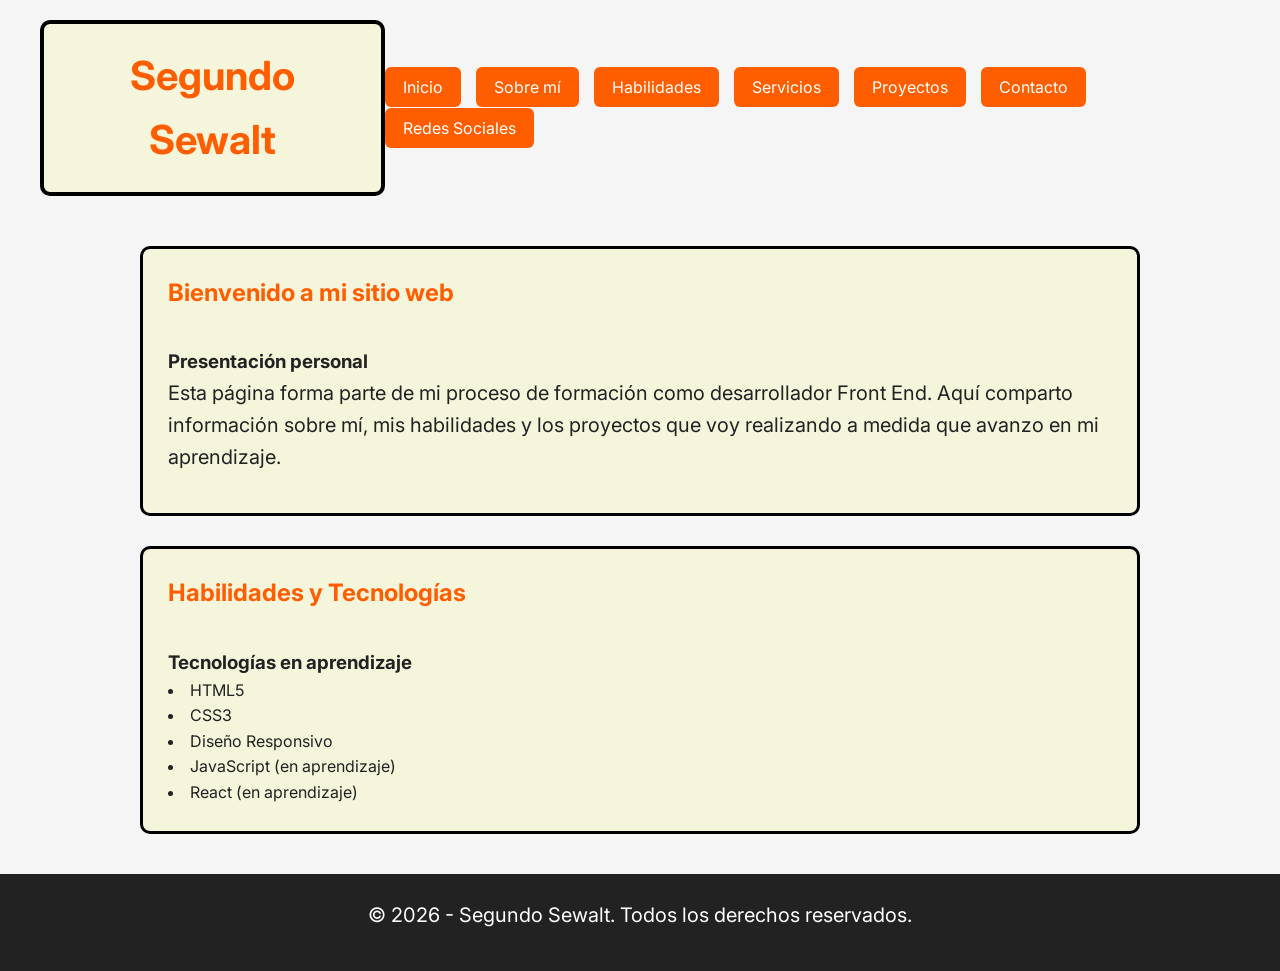
==== index.html @ 7ddd89af "Diseño mejorado con Flexbox" ====
﻿<!DOCTYPE html>
<html lang="es">

<head>
    <meta charset="UTF-8">
    <meta name="viewport" content="width=device-width, initial-scale=1.0">
    <title>Portafolio Personal - Segundo Sewalt</title>
    <link rel="stylesheet" href="./styles/styles.css">
</head>

<body>

    <header>
        <h1 class="titulo">Segundo Sewalt</h1>

        <nav>
            <ul>
                <li><a href="#inicio">Inicio</a></li>
                <li><a href="./pages/sobre-mi.html">Sobre mí</a></li>
                <li><a href="#habilidades">Habilidades</a></li>
                <li><a href="./pages/servicios.html">Servicios</a></li>
                <li><a href="./pages/proyectos.html">Proyectos</a></li>
                <li><a href="./pages/contacto.html">Contacto</a></li>
                <li><a href="./pages/redes.html">Redes Sociales</a></li>
            </ul>
        </nav>
    </header>

    <main>

        <section id="inicio" class="seccion">
            <h2>Bienvenido a mi sitio web</h2>

            <article>
                <h3>Presentación personal</h3>
                <p>
                Esta página forma parte de mi proceso de formación como desarrollador Front End.
                Aquí comparto información sobre mí, mis habilidades y los proyectos que voy realizando a medida que avanzo en mi aprendizaje.
               </p>
            </article>
        </section>

        <section id="habilidades" class="seccion">
            <h2>Habilidades y Tecnologías</h2>

            <article>
              <h3>Tecnologías en aprendizaje</h3>
                <ul>
                    <li>HTML5</li>
                    <li>CSS3</li>
                    <li>Diseño Responsivo</li>
                    <li>JavaScript (en aprendizaje)</li>
                    <li>React (en aprendizaje)</li>
                </ul>
            </article>
        </section>

    </main>

    <footer>
        <p>&copy; 2026 - Segundo Sewalt. Todos los derechos reservados.</p>
    </footer>

</body>

</html>
---- styles/styles.css ----
@import url('https://fonts.googleapis.com/css2?family=Inter:wght@100..900&display=swap');

* {
    margin: 0;
    padding: 0;
    box-sizing: border-box;
}

body {
    font-family: "Inter", sans-serif;
    background-color: #f5f5f5;
    color: #222222;
    line-height: 1.6;
}

/* HEADER */

header {
    display: flex;
    padding: 20px 40px;
    justify-content: space-between;
    align-items:center;
}

.titulo {
    color: #ff5e00;
    text-align: center;
    font-size: 2.5rem;
    background-color: #f5f5dc;
    border: 4px solid #000000;
    border-radius: 10px;
    padding: 20px;
    margin-bottom: 0;
}

h1, h2 {
    font-weight: 700;
}

/* MENÚ */

nav ul {
    display: flex;
    align-items: center;
    flex-wrap: wrap;
    gap: 15px;
    list-style: none;
    white-space: nowrap;
}

nav a {
    text-decoration: none;
    color: #fff;
    background-color: #ff5e00;
    padding: 10px 18px;
    border-radius: 6px;

    transition: background-color .3s ease,
            transform .3s ease;
}

nav a:hover {
    background-color: #000;
    transform: translateY(-2px);
}

/* SECCIONES */

.seccion {
    display: flex;
    flex-direction: column;
    gap: 20px;

    background-color: #f5f5dc;
    border: 3px solid #000;
    border-radius: 10px;
    padding: 25px;
    margin: 30px auto;
    width: 90%;
    max-width: 1000px;
}

.seccion h2 {
    color: #ff5e00;
    margin-bottom: 15px;
}

/* TEXTO */

p {
  font-size: 20px;
  margin-bottom: 15px;
  font-weight: 400;
}


/* LISTAS */

ul {
    list-style-position: inside;
}

/* IMÁGENES */

.fotoperfil {
    width: 250px;
    max-width: 100%;
    border-radius: 10px;
    margin-top: 15px;
}

.fotos {
    width: 100%;
    max-width: 700px;
    border-radius: 10px;
    margin: 15px 0;
}

/* FIGURAS */

figure {
    text-align: center;
    margin-top: 20px;
}

figcaption {
    margin-top: 10px;
    font-style: italic;
}

/* LINKS DE PROYECTOS */

.proyectos a {
    color: #ff5e00;
    text-decoration: none;
    font-weight: bold;
}

.proyectos a:hover {
    text-decoration: underline;
}

/* FOOTER */

footer {
    text-align: center;
    padding: 25px;
    margin-top: 40px;
    background-color: #222;
    color: white;
}

/* RESPONSIVE */

@media (max-width: 768px) {

    header {
        flex-direction: column;
        gap: 20px;
    }

    .titulo {
        font-size: 2rem;
    }

    nav ul {
        flex-direction: column;
        align-items: center;
    }

    .seccion {
        width: 95%;
        padding: 20px;
    }
}
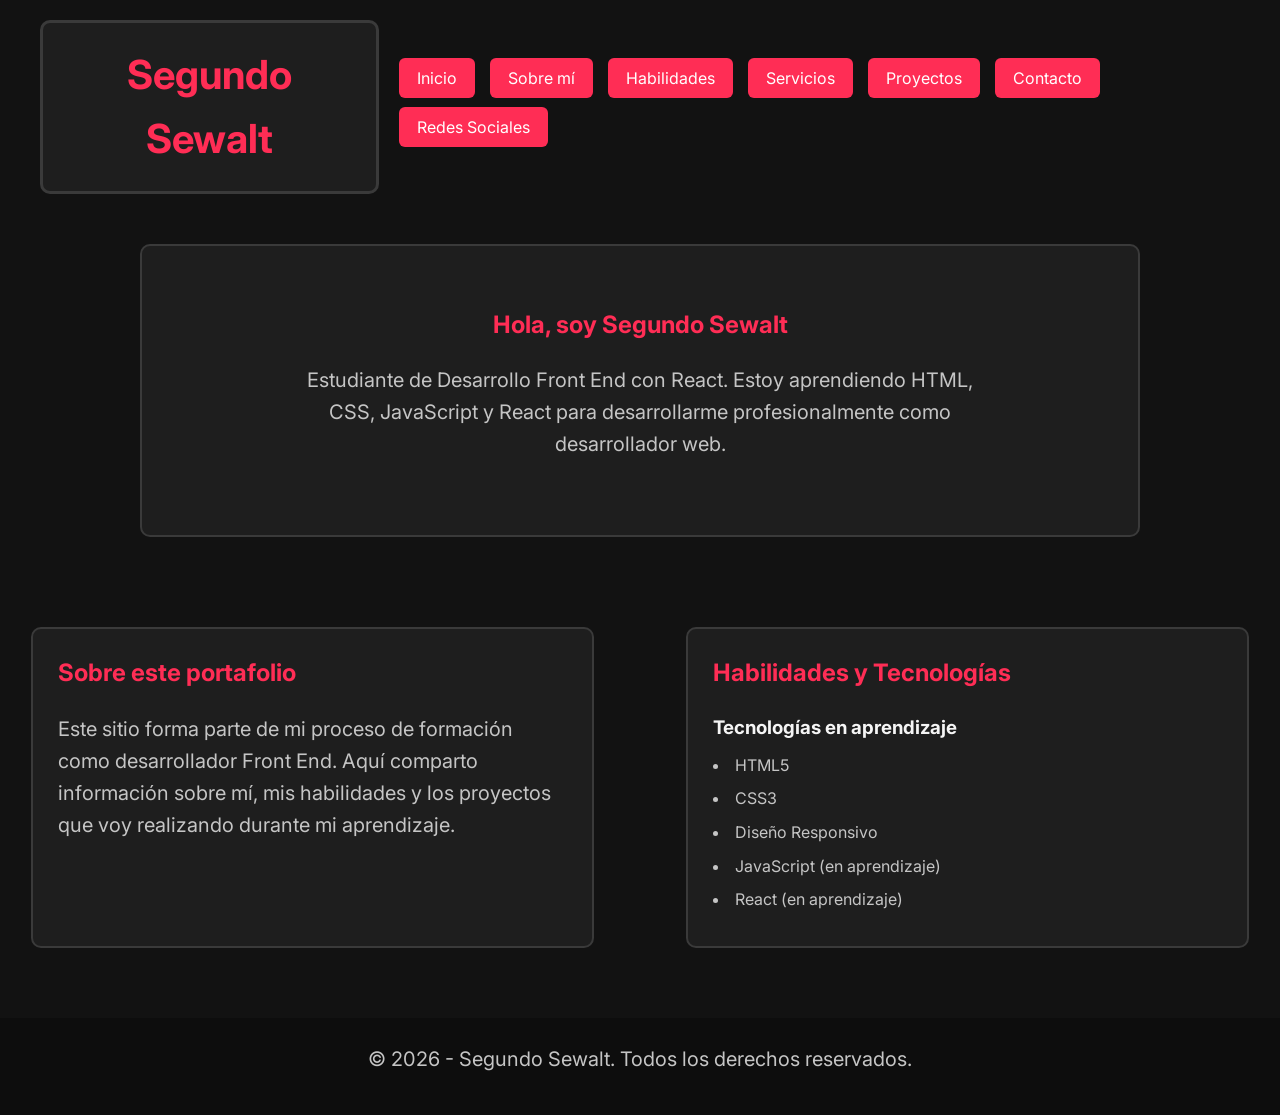
==== commit 362b8529: "Entrega CSS Grid y Responsive" ====
--- a/index.html
+++ b/index.html
@@ -11,6 +11,7 @@
 <body>
 
     <header>
+
         <h1 class="titulo">Segundo Sewalt</h1>
 
         <nav>
@@ -24,27 +25,54 @@
                 <li><a href="./pages/redes.html">Redes Sociales</a></li>
             </ul>
         </nav>
+
     </header>
 
-    <main>
+    <main class="grid-index">
 
-        <section id="inicio" class="seccion">
-            <h2>Bienvenido a mi sitio web</h2>
+        <!-- HERO -->
+
+        <section id="inicio" class="hero hero-grid">
+
+            <h2>Hola, soy Segundo Sewalt</h2>
+
+            <p>
+                Estudiante de Desarrollo Front End con React.
+                Estoy aprendiendo HTML, CSS, JavaScript y React
+                para desarrollarme profesionalmente como desarrollador web.
+            </p>
+
+        </section>
+
+        <!-- SOBRE EL PORTAFOLIO -->
+
+        <section class="seccion sobre-grid">
+
+            <h2>Sobre este portafolio</h2>
 
             <article>
-                <h3>Presentación personal</h3>
+
                 <p>
-                Esta página forma parte de mi proceso de formación como desarrollador Front End.
-                Aquí comparto información sobre mí, mis habilidades y los proyectos que voy realizando a medida que avanzo en mi aprendizaje.
-               </p>
+                    Este sitio forma parte de mi proceso de formación como
+                    desarrollador Front End. Aquí comparto información sobre mí,
+                    mis habilidades y los proyectos que voy realizando
+                    durante mi aprendizaje.
+                </p>
+
             </article>
+
         </section>
 
-        <section id="habilidades" class="seccion">
+        <!-- HABILIDADES -->
+
+        <section id="habilidades" class="seccion habilidades-grid">
+
             <h2>Habilidades y Tecnologías</h2>
 
             <article>
-              <h3>Tecnologías en aprendizaje</h3>
+
+                <h3>Tecnologías en aprendizaje</h3>
+
                 <ul>
                     <li>HTML5</li>
                     <li>CSS3</li>
@@ -52,7 +80,9 @@
                     <li>JavaScript (en aprendizaje)</li>
                     <li>React (en aprendizaje)</li>
                 </ul>
+
             </article>
+
         </section>
 
     </main>
@@ -63,4 +93,4 @@
 
 </body>
 
-</html>
+</html>
--- a/styles/styles.css
+++ b/styles/styles.css
@@ -1,4 +1,22 @@
 @import url('https://fonts.googleapis.com/css2?family=Inter:wght@100..900&display=swap');
+
+/* ===========================
+   COLORES
+=========================== */
+
+:root {
+    --fondo: #121212;
+    --contenedor: #1e1e1e;
+    --titulo: #ff2d55;
+    --texto: #f5f5f5;
+    --texto-secundario: #c5c5c5;
+    --borde: #3a3a3a;
+    --hover: #d90429;
+}
+
+/* ===========================
+   RESET
+=========================== */
 
 * {
     margin: 0;
@@ -6,170 +24,326 @@
     box-sizing: border-box;
 }
 
+/* ===========================
+   BODY
+=========================== */
+
 body {
     font-family: "Inter", sans-serif;
-    background-color: #f5f5f5;
-    color: #222222;
+    background-color: var(--fondo);
+    color: var(--texto);
     line-height: 1.6;
 }
 
-/* HEADER */
+/* ===========================
+   TÍTULOS
+=========================== */
+
+h1,
+h2 {
+    font-weight: 700;
+}
+
+h3 {
+    color: var(--texto);
+    margin-bottom: 10px;
+}
+
+/* ===========================
+   HEADER
+=========================== */
 
 header {
     display: flex;
-    padding: 20px 40px;
-    justify-content: space-between;
-    align-items:center;
+    flex-direction: column;
+    align-items: center;
+    gap: 20px;
+    padding: 20px;
+    background-color: var(--fondo);
 }
 
 .titulo {
-    color: #ff5e00;
+    color: var(--titulo);
     text-align: center;
-    font-size: 2.5rem;
-    background-color: #f5f5dc;
-    border: 4px solid #000000;
+    font-size: 2rem;
+    background-color: var(--contenedor);
+    border: 3px solid var(--borde);
     border-radius: 10px;
     padding: 20px;
-    margin-bottom: 0;
-}
-
-h1, h2 {
-    font-weight: 700;
-}
-
-/* MENÚ */
+}
+
+/* ===========================
+   MENÚ
+=========================== */
 
 nav ul {
     display: flex;
+    flex-direction: column;
     align-items: center;
-    flex-wrap: wrap;
     gap: 15px;
     list-style: none;
-    white-space: nowrap;
 }
 
 nav a {
     text-decoration: none;
-    color: #fff;
-    background-color: #ff5e00;
+    color: white;
+    background-color: var(--titulo);
     padding: 10px 18px;
     border-radius: 6px;
-
-    transition: background-color .3s ease,
-            transform .3s ease;
+    transition: .3s;
 }
 
 nav a:hover {
-    background-color: #000;
+    background-color: var(--hover);
     transform: translateY(-2px);
 }
 
-/* SECCIONES */
+/* ===========================
+   HERO
+=========================== */
+
+.hero {
+    display: flex;
+    flex-direction: column;
+    justify-content: center;
+    align-items: center;
+    text-align: center;
+
+    width: 90%;
+    max-width: 1000px;
+
+    margin: 30px auto;
+    padding: 60px 25px;
+
+    background-color: var(--contenedor);
+    border: 2px solid var(--borde);
+    border-radius: 10px;
+
+    gap: 20px;
+}
+
+.hero h2 {
+    color: var(--titulo);
+}
+
+.hero p {
+    max-width: 700px;
+}
+
+/* ===========================
+   SECCIONES
+=========================== */
 
 .seccion {
     display: flex;
     flex-direction: column;
     gap: 20px;
 
-    background-color: #f5f5dc;
-    border: 3px solid #000;
-    border-radius: 10px;
-    padding: 25px;
-    margin: 30px auto;
     width: 90%;
     max-width: 1000px;
+
+    margin: 30px auto;
+    padding: 25px;
+
+    background-color: var(--contenedor);
+    border: 2px solid var(--borde);
+    border-radius: 10px;
 }
 
 .seccion h2 {
-    color: #ff5e00;
+    color: var(--titulo);
+}
+
+/* ===========================
+   TEXTO
+=========================== */
+
+p {
+    font-size: 20px;
+    color: var(--texto-secundario);
     margin-bottom: 15px;
 }
-
-/* TEXTO */
-
-p {
-  font-size: 20px;
-  margin-bottom: 15px;
-  font-weight: 400;
-}
-
-
-/* LISTAS */
 
 ul {
     list-style-position: inside;
-}
-
-/* IMÁGENES */
+    color: var(--texto-secundario);
+}
+
+li {
+    margin-bottom: 8px;
+}
+
+/* ===========================
+   IMÁGENES
+=========================== */
 
 .fotoperfil {
     width: 250px;
     max-width: 100%;
     border-radius: 10px;
-    margin-top: 15px;
+    border: 2px solid var(--borde);
 }
 
 .fotos {
     width: 100%;
     max-width: 700px;
     border-radius: 10px;
-    margin: 15px 0;
-}
-
-/* FIGURAS */
+    border: 2px solid var(--borde);
+}
+
+/* ===========================
+   FIGURE
+=========================== */
 
 figure {
     text-align: center;
-    margin-top: 20px;
 }
 
 figcaption {
     margin-top: 10px;
+    color: var(--texto-secundario);
     font-style: italic;
 }
 
-/* LINKS DE PROYECTOS */
+/* ===========================
+   LINKS
+=========================== */
 
 .proyectos a {
-    color: #ff5e00;
+    color: var(--titulo);
     text-decoration: none;
     font-weight: bold;
 }
 
 .proyectos a:hover {
+    color: white;
     text-decoration: underline;
 }
 
-/* FOOTER */
+/* Links normales */
+
+a {
+    color: var(--titulo);
+}
+
+a:hover {
+    color: white;
+}
+
+/* ===========================
+   FOOTER
+=========================== */
 
 footer {
     text-align: center;
+    margin-top: 40px;
     padding: 25px;
-    margin-top: 40px;
-    background-color: #222;
-    color: white;
-}
-
-/* RESPONSIVE */
-
-@media (max-width: 768px) {
+    background-color: #0d0d0d;
+    color: var(--texto-secundario);
+}
+
+/* ===========================
+   GRID - INDEX
+=========================== */
+
+.grid-index {
+    display: grid;
+
+    grid-template-columns: 1fr;
+
+    grid-template-areas:
+        "hero"
+        "sobre"
+        "habilidades";
+
+    gap: 30px;
+}
+
+.hero-grid {
+    grid-area: hero;
+}
+
+.sobre-grid {
+    grid-area: sobre;
+}
+
+.habilidades-grid {
+    grid-area: habilidades;
+}
+
+/* ===========================
+   GRID - SOBRE MÍ
+=========================== */
+
+.sobre-mi-grid {
+    display: grid;
+
+    grid-template-columns: 1fr;
+
+    grid-template-areas:
+        "foto"
+        "texto";
+
+    gap: 30px;
+}
+
+.foto {
+    grid-area: foto;
+    justify-self: center;
+}
+
+.texto {
+    grid-area: texto;
+}
+
+/* ===========================
+   TABLET
+=========================== */
+
+@media (min-width: 768px) {
 
     header {
-        flex-direction: column;
-        gap: 20px;
+        flex-direction: row;
+        justify-content: space-between;
+        padding: 20px 40px;
     }
 
     .titulo {
-        font-size: 2rem;
+        font-size: 2.5rem;
     }
 
     nav ul {
-        flex-direction: column;
+        flex-direction: row;
+        flex-wrap: wrap;
+    }
+
+}
+
+/* ===========================
+   DESKTOP
+=========================== */
+
+@media (min-width: 1024px) {
+
+    .grid-index {
+
+        grid-template-columns: 1fr 1fr;
+
+        grid-template-areas:
+            "hero hero"
+            "sobre habilidades";
+
+    }
+
+    .sobre-mi-grid {
+
+        grid-template-columns: 1fr 2fr;
+
+        grid-template-areas:
+            "foto texto";
+
         align-items: center;
-    }
-
-    .seccion {
-        width: 95%;
-        padding: 20px;
-    }
+
+    }
+
 }
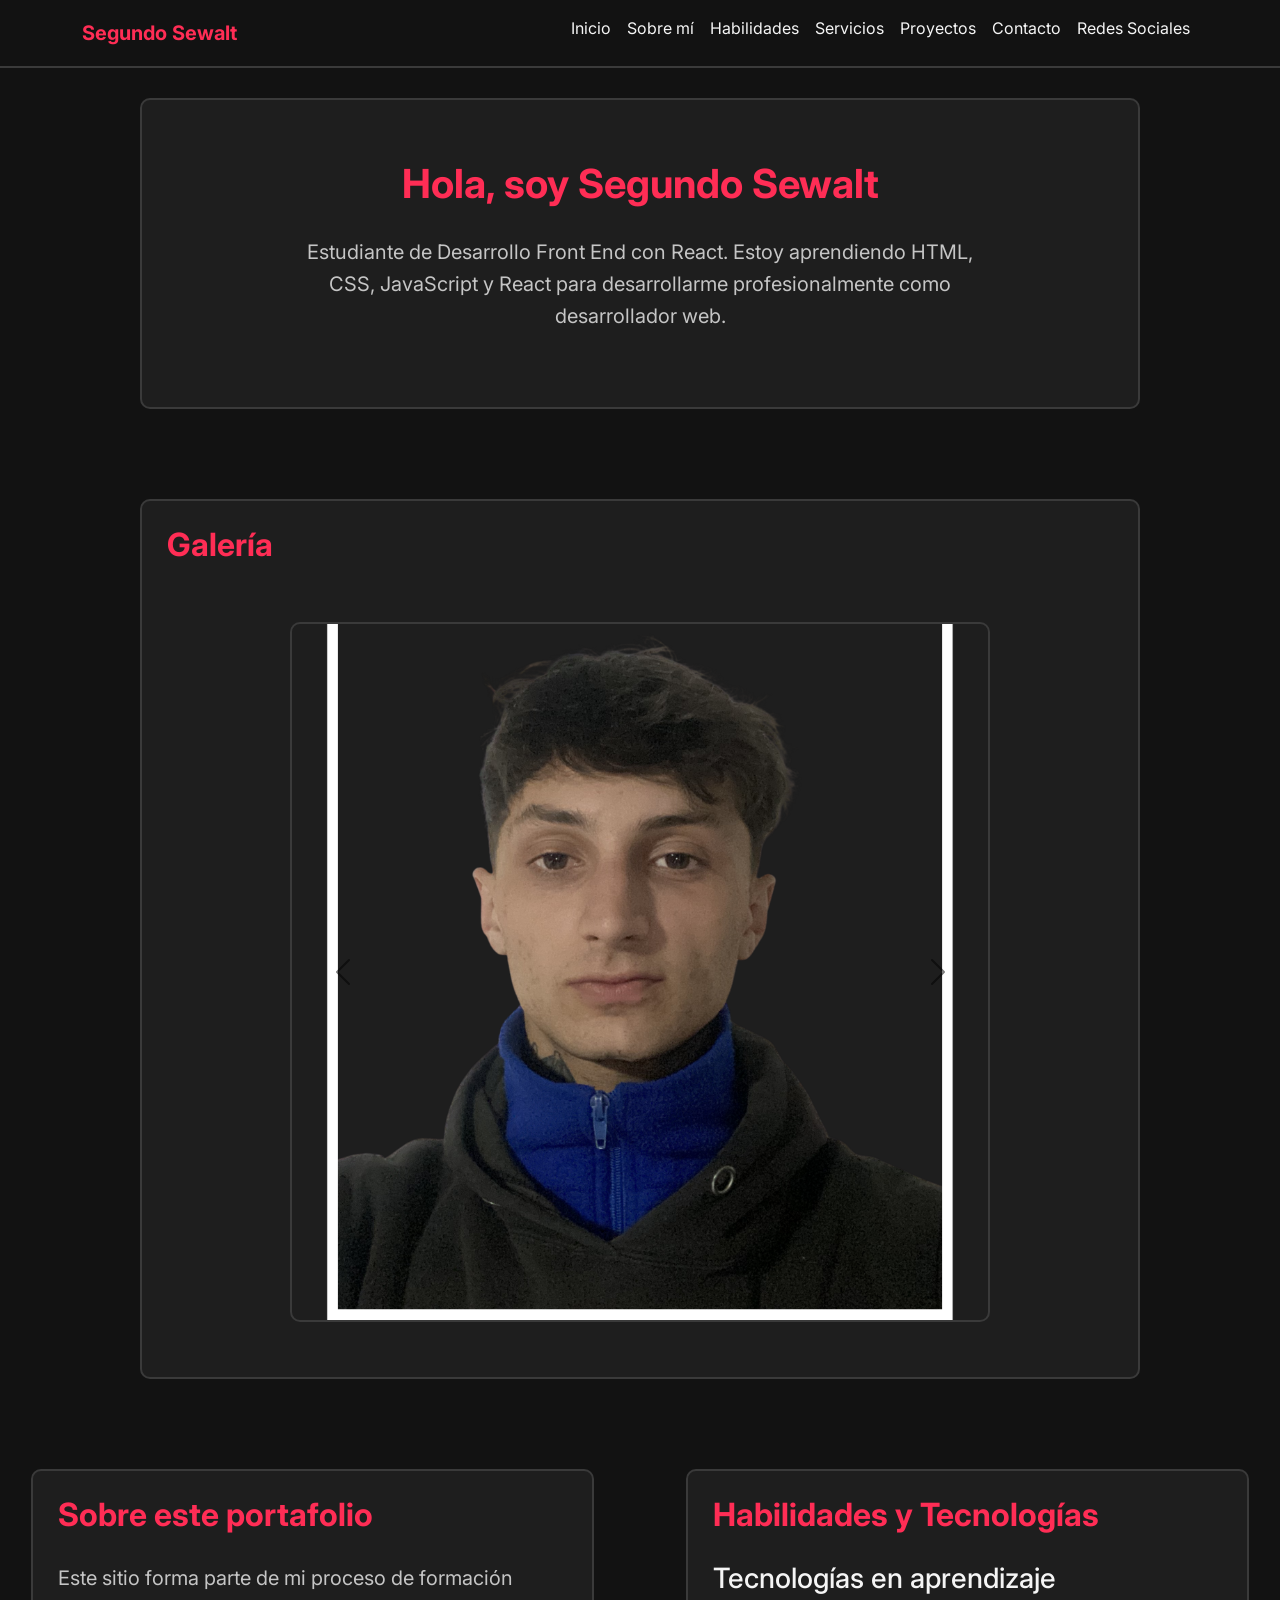
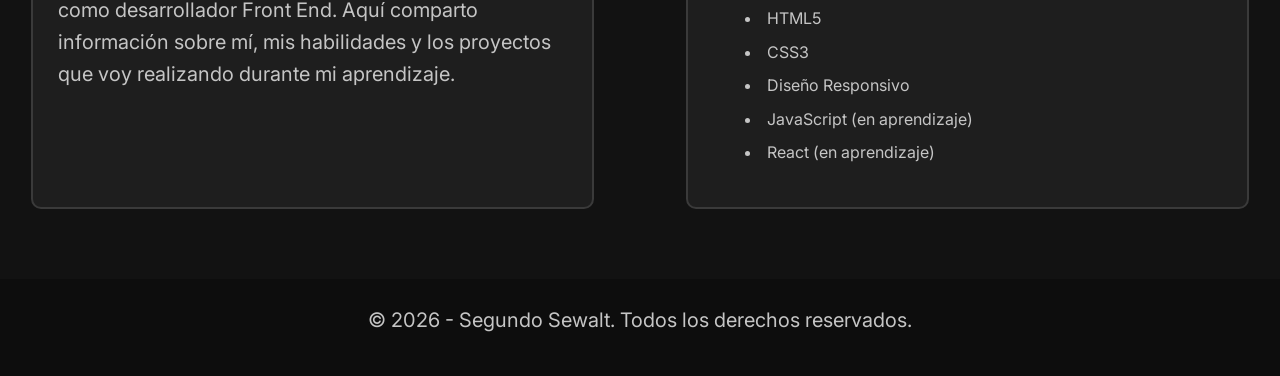
==== commit e95c10e9: "Integración de Bootstrap y componentes responsive" ====
--- a/index.html
+++ b/index.html
@@ -5,28 +5,75 @@
     <meta charset="UTF-8">
     <meta name="viewport" content="width=device-width, initial-scale=1.0">
     <title>Portafolio Personal - Segundo Sewalt</title>
+
+    <!-- Bootstrap -->
+    <link href="https://cdn.jsdelivr.net/npm/bootstrap@5.3.7/dist/css/bootstrap.min.css" rel="stylesheet">
+
+    <!-- CSS propio -->
     <link rel="stylesheet" href="./styles/styles.css">
 </head>
 
 <body>
 
-    <header>
-
-        <h1 class="titulo">Segundo Sewalt</h1>
-
-        <nav>
-            <ul>
-                <li><a href="#inicio">Inicio</a></li>
-                <li><a href="./pages/sobre-mi.html">Sobre mí</a></li>
-                <li><a href="#habilidades">Habilidades</a></li>
-                <li><a href="./pages/servicios.html">Servicios</a></li>
-                <li><a href="./pages/proyectos.html">Proyectos</a></li>
-                <li><a href="./pages/contacto.html">Contacto</a></li>
-                <li><a href="./pages/redes.html">Redes Sociales</a></li>
-            </ul>
-        </nav>
-
-    </header>
+    <!-- NAVBAR BOOTSTRAP -->
+
+    <nav class="navbar navbar-expand-lg navbar-dark">
+
+        <div class="container">
+
+            <a class="navbar-brand" href="#">Segundo Sewalt</a>
+
+            <button class="navbar-toggler"
+                    type="button"
+                    data-bs-toggle="collapse"
+                    data-bs-target="#menu"
+                    aria-controls="menu"
+                    aria-expanded="false"
+                    aria-label="Abrir menú de navegación">
+
+                <span class="navbar-toggler-icon"></span>
+
+            </button>
+
+            <div class="collapse navbar-collapse" id="menu">
+
+                <ul class="navbar-nav ms-auto">
+
+                    <li class="nav-item">
+                        <a class="nav-link" href="#inicio">Inicio</a>
+                    </li>
+
+                    <li class="nav-item">
+                        <a class="nav-link" href="./pages/sobre-mi.html">Sobre mí</a>
+                    </li>
+
+                    <li class="nav-item">
+                        <a class="nav-link" href="#habilidades">Habilidades</a>
+                    </li>
+
+                    <li class="nav-item">
+                        <a class="nav-link" href="./pages/servicios.html">Servicios</a>
+                    </li>
+
+                    <li class="nav-item">
+                        <a class="nav-link" href="./pages/proyectos.html">Proyectos</a>
+                    </li>
+
+                    <li class="nav-item">
+                        <a class="nav-link" href="./pages/contacto.html">Contacto</a>
+                    </li>
+
+                    <li class="nav-item">
+                        <a class="nav-link" href="./pages/redes.html">Redes Sociales</a>
+                    </li>
+
+                </ul>
+
+            </div>
+
+        </div>
+
+    </nav>
 
     <main class="grid-index">
 
@@ -34,7 +81,7 @@
 
         <section id="inicio" class="hero hero-grid">
 
-            <h2>Hola, soy Segundo Sewalt</h2>
+            <h1>Hola, soy Segundo Sewalt</h1>
 
             <p>
                 Estudiante de Desarrollo Front End con React.
@@ -44,7 +91,65 @@
 
         </section>
 
-        <!-- SOBRE EL PORTAFOLIO -->
+        <!-- CAROUSEL -->
+
+        <section class="seccion galeria-grid">
+
+            <h2>Galería</h2>
+
+            <div id="carouselExample" class="carousel slide">
+
+                <div class="carousel-inner">
+
+                    <div class="carousel-item active">
+
+                        <img src="./assets/segundo.png"
+                             class="d-block w-100 fotos"
+                             alt="Foto de perfil">
+
+                    </div>
+
+                    <div class="carousel-item">
+
+                        <img src="./assets/segundo.png"
+                             class="d-block w-100 fotos"
+                             alt="Foto">
+
+                    </div>
+
+                    <div class="carousel-item">
+
+                        <img src="./assets/segundo.png"
+                             class="d-block w-100 fotos"
+                             alt="Foto">
+
+                    </div>
+
+                </div>
+
+                <button class="carousel-control-prev"
+                        type="button"
+                        data-bs-target="#carouselExample"
+                        data-bs-slide="prev">
+
+                    <span class="carousel-control-prev-icon"></span>
+
+                </button>
+
+                <button class="carousel-control-next"
+                        type="button"
+                        data-bs-target="#carouselExample"
+                        data-bs-slide="next">
+
+                    <span class="carousel-control-next-icon"></span>
+
+                </button>
+
+            </div>
+
+        </section>
+
+        <!-- SOBRE -->
 
         <section class="seccion sobre-grid">
 
@@ -53,9 +158,8 @@
             <article>
 
                 <p>
-                    Este sitio forma parte de mi proceso de formación como
-                    desarrollador Front End. Aquí comparto información sobre mí,
-                    mis habilidades y los proyectos que voy realizando
+                    Este sitio forma parte de mi proceso de formación como desarrollador Front End.
+                    Aquí comparto información sobre mí, mis habilidades y los proyectos que voy realizando
                     durante mi aprendizaje.
                 </p>
 
@@ -88,9 +192,15 @@
     </main>
 
     <footer>
+
         <p>&copy; 2026 - Segundo Sewalt. Todos los derechos reservados.</p>
+
     </footer>
 
+    <!-- Bootstrap JS -->
+
+    <script src="https://cdn.jsdelivr.net/npm/bootstrap@5.3.7/dist/js/bootstrap.bundle.min.js"></script>
+
 </body>
 
-</html>+</html>
--- a/styles/styles.css
+++ b/styles/styles.css
@@ -76,7 +76,7 @@
    MENÚ
 =========================== */
 
-nav ul {
+.site-header nav ul {
     display: flex;
     flex-direction: column;
     align-items: center;
@@ -84,7 +84,7 @@
     list-style: none;
 }
 
-nav a {
+.site-header nav a {
     text-decoration: none;
     color: white;
     background-color: var(--titulo);
@@ -93,7 +93,7 @@
     transition: .3s;
 }
 
-nav a:hover {
+.site-header nav a:hover {
     background-color: var(--hover);
     transform: translateY(-2px);
 }
@@ -122,6 +122,7 @@
     gap: 20px;
 }
 
+.hero h1,
 .hero h2 {
     color: var(--titulo);
 }
@@ -253,6 +254,7 @@
 
     grid-template-areas:
         "hero"
+        "galeria"
         "sobre"
         "habilidades";
 
@@ -261,6 +263,10 @@
 
 .hero-grid {
     grid-area: hero;
+}
+
+.galeria-grid {
+    grid-area: galeria;
 }
 
 .sobre-grid {
@@ -312,7 +318,7 @@
         font-size: 2.5rem;
     }
 
-    nav ul {
+    .site-header nav ul {
         flex-direction: row;
         flex-wrap: wrap;
     }
@@ -331,6 +337,7 @@
 
         grid-template-areas:
             "hero hero"
+            "galeria galeria"
             "sobre habilidades";
 
     }
@@ -346,4 +353,79 @@
 
     }
 
-}+}
+
+    /* ===========================
+   BOOTSTRAP
+=========================== */
+
+.navbar {
+    background-color: var(--fondo) !important;
+    border-bottom: 2px solid var(--borde);
+}
+
+.navbar-brand {
+    color: var(--titulo) !important;
+    font-weight: 700;
+}
+
+.navbar-brand:hover {
+    color: var(--hover) !important;
+}
+
+.nav-link {
+    color: var(--texto) !important;
+    background: transparent !important;
+    padding: 8px 12px;
+    border-radius: 6px;
+    transition: .3s;
+}
+
+.nav-link:hover {
+    color: var(--titulo) !important;
+    background: rgba(255, 45, 85, 0.15) !important;
+}
+
+.navbar-toggler {
+    border-color: var(--titulo);
+}
+
+.navbar-toggler:focus {
+    box-shadow: none;
+}
+
+.carousel {
+    max-width: 900px;
+    margin: 30px auto;
+}
+
+.carousel img {
+    border-radius: 10px;
+    border: 2px solid var(--borde);
+}
+
+.carousel-control-prev-icon,
+.carousel-control-next-icon {
+    filter: invert(100%);
+}
+
+.card {
+    background-color: var(--contenedor);
+    border: 2px solid var(--borde);
+    color: var(--texto);
+    padding: 25px;
+}
+
+.card-title {
+    color: var(--titulo);
+}
+
+.btn-primary {
+    background-color: var(--titulo);
+    border-color: var(--titulo);
+}
+
+.btn-primary:hover {
+    background-color: var(--hover);
+    border-color: var(--hover);
+}
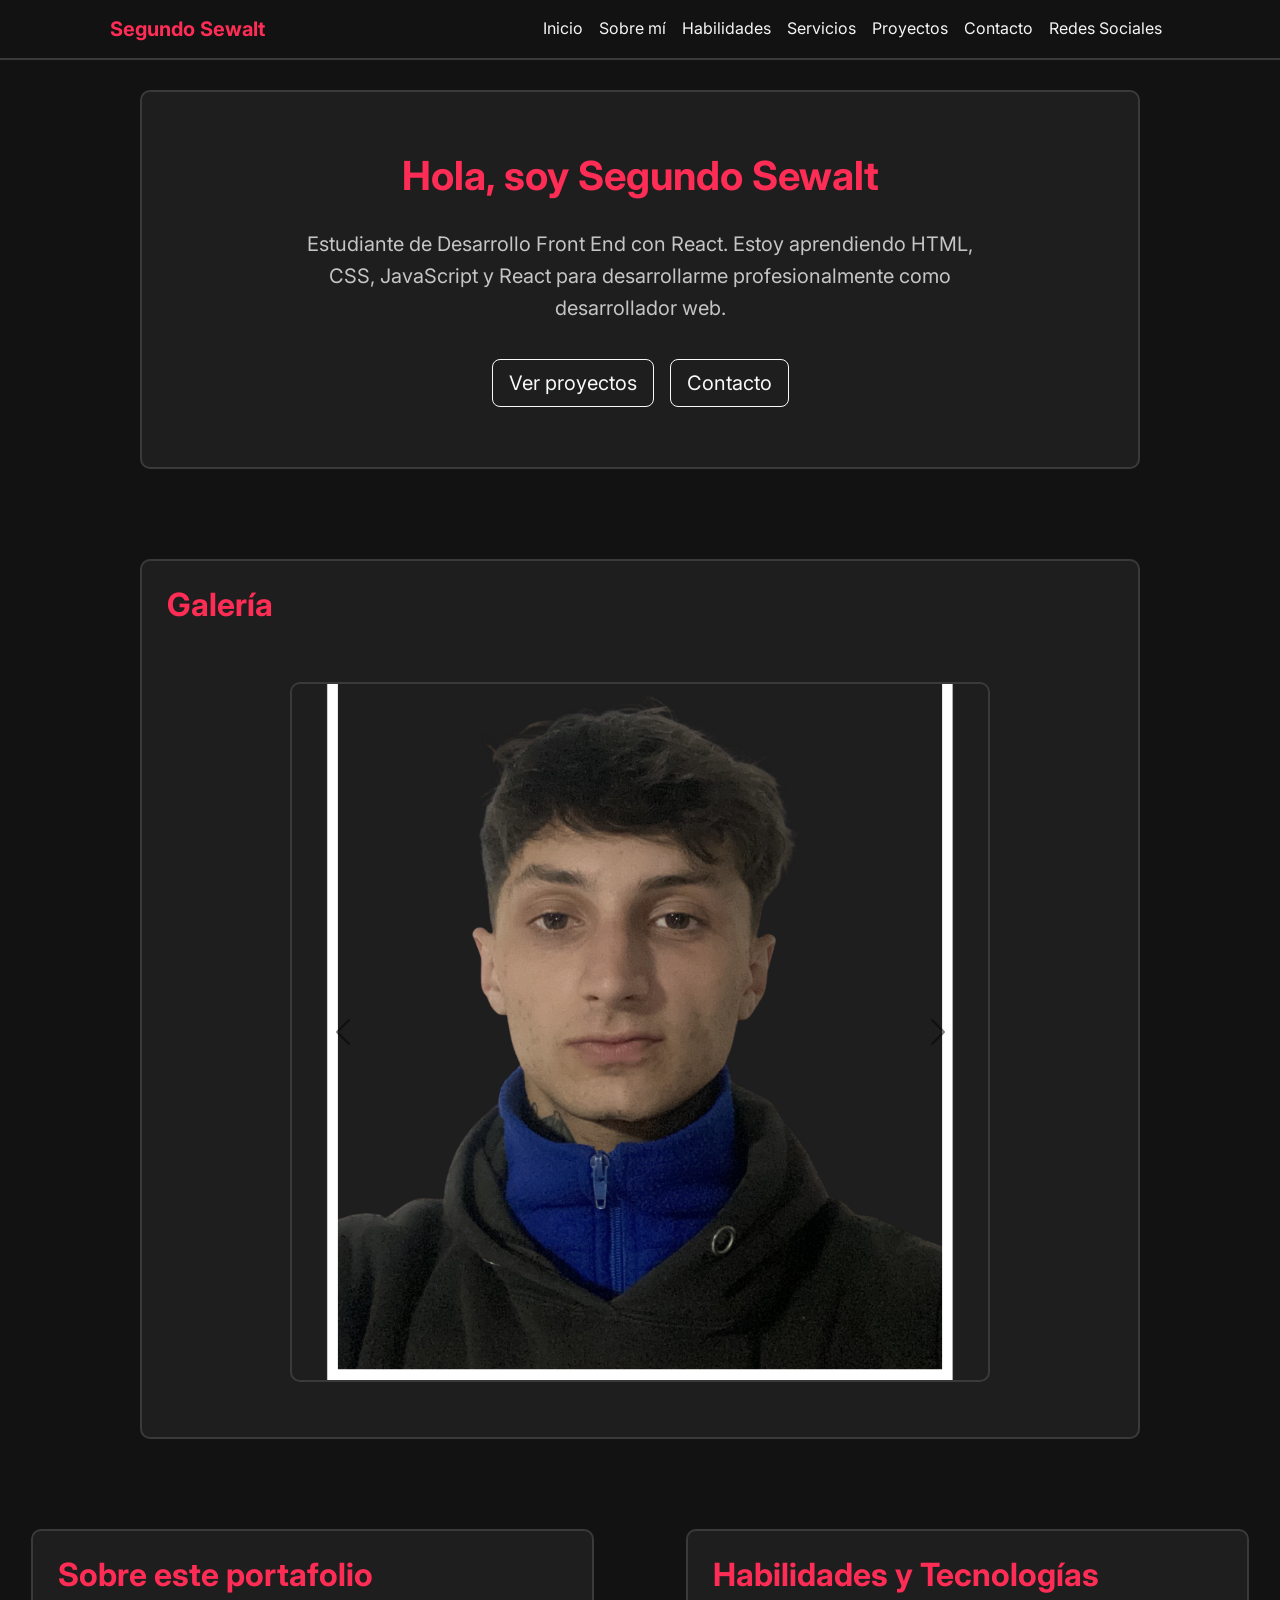
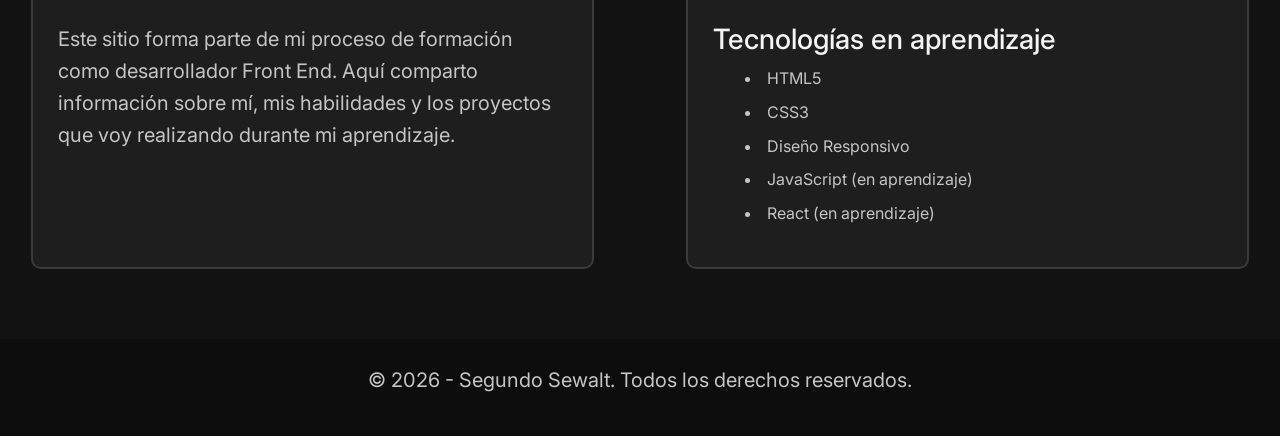
==== commit 952a51b6: "Correcciones finales para la entrega" ====
--- a/index.html
+++ b/index.html
@@ -6,7 +6,7 @@
     <meta name="viewport" content="width=device-width, initial-scale=1.0">
     <title>Portafolio Personal - Segundo Sewalt</title>
 
-    <!-- Bootstrap -->
+    <!-- Bootstrap CSS -->
     <link href="https://cdn.jsdelivr.net/npm/bootstrap@5.3.7/dist/css/bootstrap.min.css" rel="stylesheet">
 
     <!-- CSS propio -->
@@ -15,13 +15,15 @@
 
 <body>
 
-    <!-- NAVBAR BOOTSTRAP -->
+    <!-- NAVBAR -->
 
     <nav class="navbar navbar-expand-lg navbar-dark">
 
         <div class="container">
 
-            <a class="navbar-brand" href="#">Segundo Sewalt</a>
+            <a class="navbar-brand" href="./index.html">
+                Segundo Sewalt
+            </a>
 
             <button class="navbar-toggler"
                     type="button"
@@ -40,7 +42,7 @@
                 <ul class="navbar-nav ms-auto">
 
                     <li class="nav-item">
-                        <a class="nav-link" href="#inicio">Inicio</a>
+                        <a class="nav-link active" aria-current="page" href="#inicio">Inicio</a>
                     </li>
 
                     <li class="nav-item">
@@ -85,17 +87,22 @@
 
             <p>
                 Estudiante de Desarrollo Front End con React.
-                Estoy aprendiendo HTML, CSS, JavaScript y React
-                para desarrollarme profesionalmente como desarrollador web.
+                Estoy aprendiendo HTML, CSS, JavaScript y React para desarrollarme
+                profesionalmente como desarrollador web.
             </p>
 
-        </section>
-
-        <!-- CAROUSEL -->
-
-        <section class="seccion galeria-grid">
-
-            <h2>Galería</h2>
+            <div class="d-flex flex-wrap justify-content-center gap-3">
+                <a class="btn btn-outline-light btn-lg" href="./pages/proyectos.html">Ver proyectos</a>
+                <a class="btn btn-outline-light btn-lg" href="./pages/contacto.html">Contacto</a>
+            </div>
+
+        </section>
+
+        <!-- GALERÍA -->
+
+        <section class="seccion galeria-grid" aria-labelledby="galeria-titulo">
+
+            <h2 id="galeria-titulo">Galería</h2>
 
             <div id="carouselExample" class="carousel slide">
 
@@ -105,7 +112,7 @@
 
                         <img src="./assets/segundo.png"
                              class="d-block w-100 fotos"
-                             alt="Foto de perfil">
+                             alt="Retrato de Segundo Sewalt en primer plano">
 
                     </div>
 
@@ -113,7 +120,7 @@
 
                         <img src="./assets/segundo.png"
                              class="d-block w-100 fotos"
-                             alt="Foto">
+                             alt="Retrato de Segundo Sewalt con estilo de portafolio">
 
                     </div>
 
@@ -121,7 +128,7 @@
 
                         <img src="./assets/segundo.png"
                              class="d-block w-100 fotos"
-                             alt="Foto">
+                             alt="Retrato de Segundo Sewalt para galería de presentación">
 
                     </div>
 
@@ -130,18 +137,20 @@
                 <button class="carousel-control-prev"
                         type="button"
                         data-bs-target="#carouselExample"
-                        data-bs-slide="prev">
-
-                    <span class="carousel-control-prev-icon"></span>
+                        data-bs-slide="prev"
+                        aria-label="Imagen anterior">
+
+                    <span class="carousel-control-prev-icon" aria-hidden="true"></span>
 
                 </button>
 
                 <button class="carousel-control-next"
                         type="button"
                         data-bs-target="#carouselExample"
-                        data-bs-slide="next">
-
-                    <span class="carousel-control-next-icon"></span>
+                        data-bs-slide="next"
+                        aria-label="Imagen siguiente">
+
+                    <span class="carousel-control-next-icon" aria-hidden="true"></span>
 
                 </button>
 
@@ -149,7 +158,7 @@
 
         </section>
 
-        <!-- SOBRE -->
+        <!-- SOBRE EL PORTAFOLIO -->
 
         <section class="seccion sobre-grid">
 
@@ -158,9 +167,10 @@
             <article>
 
                 <p>
-                    Este sitio forma parte de mi proceso de formación como desarrollador Front End.
-                    Aquí comparto información sobre mí, mis habilidades y los proyectos que voy realizando
-                    durante mi aprendizaje.
+                    Este sitio forma parte de mi proceso de formación como
+                    desarrollador Front End. Aquí comparto información sobre mí,
+                    mis habilidades y los proyectos que voy realizando durante
+                    mi aprendizaje.
                 </p>
 
             </article>
--- a/styles/styles.css
+++ b/styles/styles.css
@@ -50,55 +50,6 @@
 }
 
 /* ===========================
-   HEADER
-=========================== */
-
-header {
-    display: flex;
-    flex-direction: column;
-    align-items: center;
-    gap: 20px;
-    padding: 20px;
-    background-color: var(--fondo);
-}
-
-.titulo {
-    color: var(--titulo);
-    text-align: center;
-    font-size: 2rem;
-    background-color: var(--contenedor);
-    border: 3px solid var(--borde);
-    border-radius: 10px;
-    padding: 20px;
-}
-
-/* ===========================
-   MENÚ
-=========================== */
-
-.site-header nav ul {
-    display: flex;
-    flex-direction: column;
-    align-items: center;
-    gap: 15px;
-    list-style: none;
-}
-
-.site-header nav a {
-    text-decoration: none;
-    color: white;
-    background-color: var(--titulo);
-    padding: 10px 18px;
-    border-radius: 6px;
-    transition: .3s;
-}
-
-.site-header nav a:hover {
-    background-color: var(--hover);
-    transform: translateY(-2px);
-}
-
-/* ===========================
    HERO
 =========================== */
 
@@ -122,8 +73,7 @@
     gap: 20px;
 }
 
-.hero h1,
-.hero h2 {
+.hero h1 {
     color: var(--titulo);
 }
 
@@ -151,6 +101,7 @@
     border-radius: 10px;
 }
 
+.seccion h1,
 .seccion h2 {
     color: var(--titulo);
 }
@@ -209,17 +160,6 @@
 /* ===========================
    LINKS
 =========================== */
-
-.proyectos a {
-    color: var(--titulo);
-    text-decoration: none;
-    font-weight: bold;
-}
-
-.proyectos a:hover {
-    color: white;
-    text-decoration: underline;
-}
 
 /* Links normales */
 
@@ -308,19 +248,9 @@
 
 @media (min-width: 768px) {
 
-    header {
-        flex-direction: row;
-        justify-content: space-between;
-        padding: 20px 40px;
-    }
-
-    .titulo {
-        font-size: 2.5rem;
-    }
-
-    .site-header nav ul {
-        flex-direction: row;
-        flex-wrap: wrap;
+    .navbar .container {
+        padding-right: 40px;
+        padding-left: 40px;
     }
 
 }
@@ -386,6 +316,10 @@
     background: rgba(255, 45, 85, 0.15) !important;
 }
 
+.navbar-nav .nav-item {
+    margin-bottom: 0;
+}
+
 .navbar-toggler {
     border-color: var(--titulo);
 }
@@ -409,23 +343,10 @@
     filter: invert(100%);
 }
 
-.card {
+.sobre-mi-grid .card {
     background-color: var(--contenedor);
     border: 2px solid var(--borde);
     color: var(--texto);
     padding: 25px;
 }
 
-.card-title {
-    color: var(--titulo);
-}
-
-.btn-primary {
-    background-color: var(--titulo);
-    border-color: var(--titulo);
-}
-
-.btn-primary:hover {
-    background-color: var(--hover);
-    border-color: var(--hover);
-}
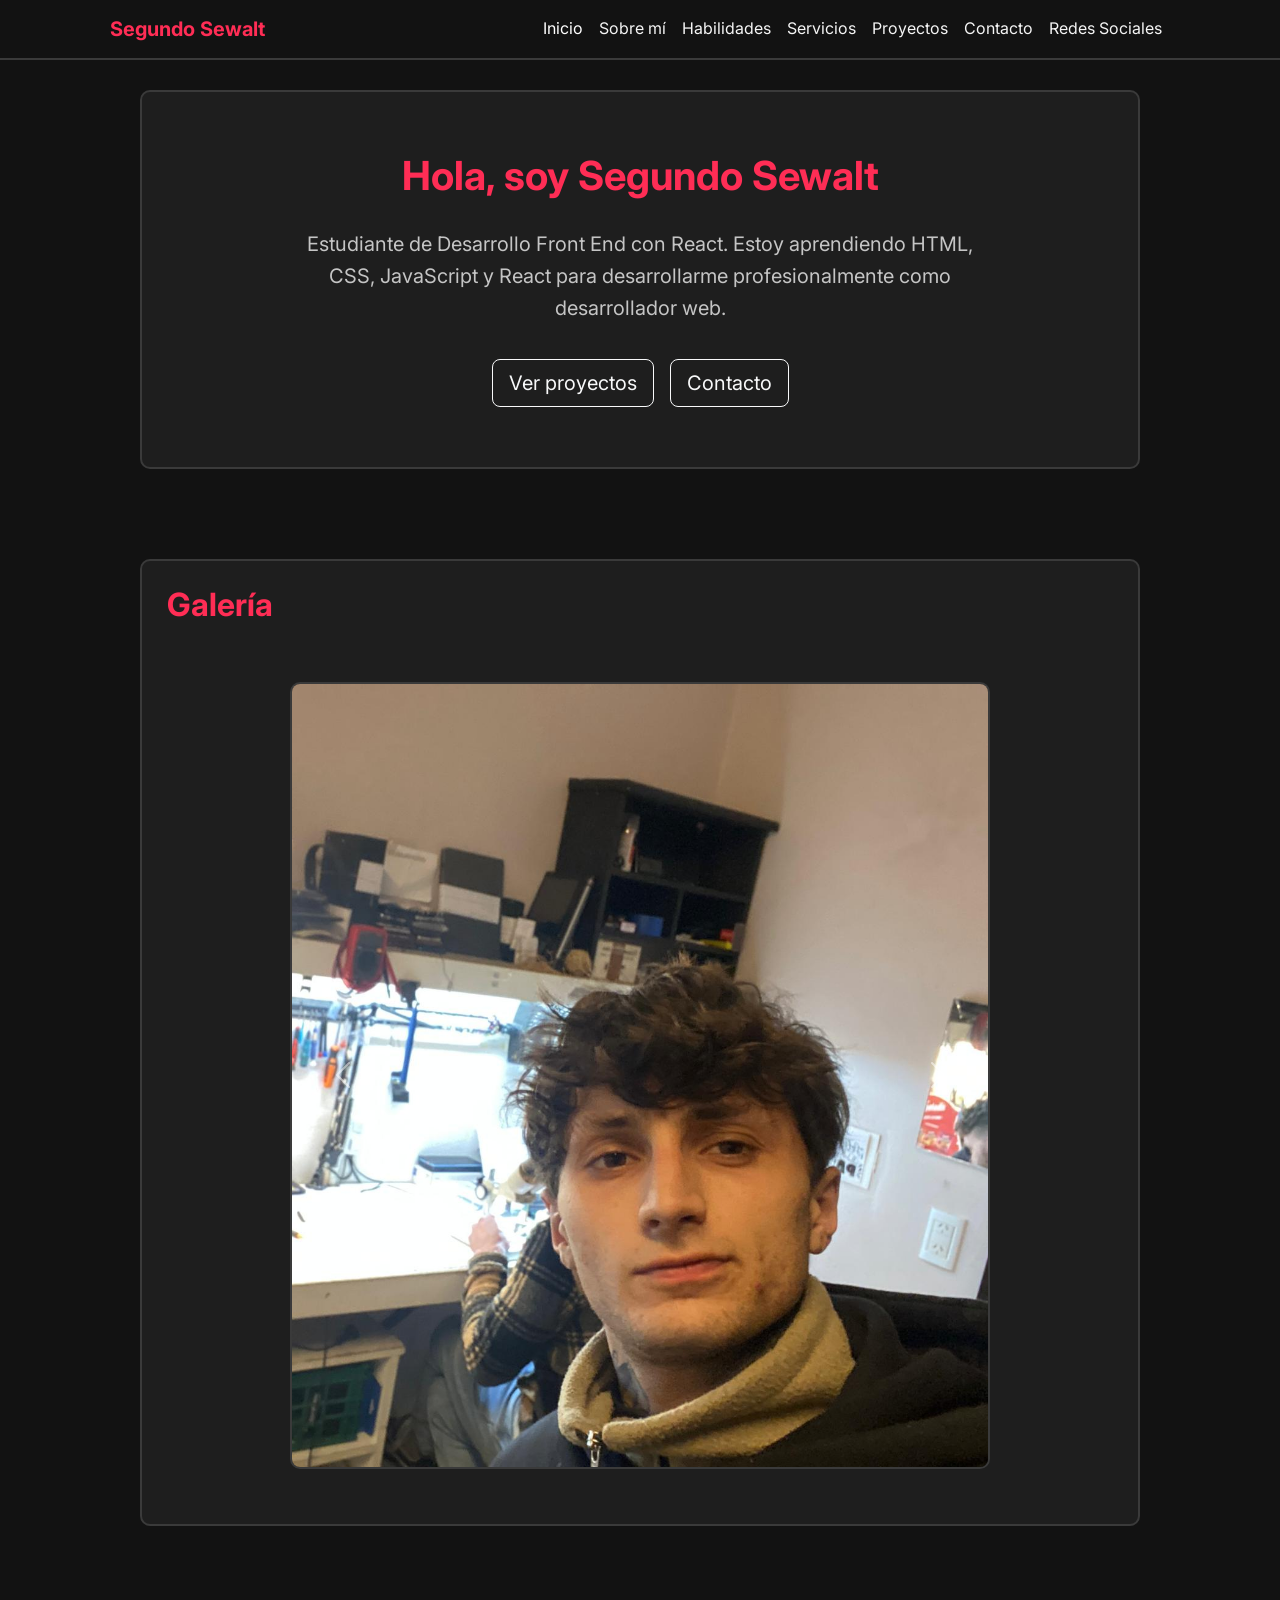
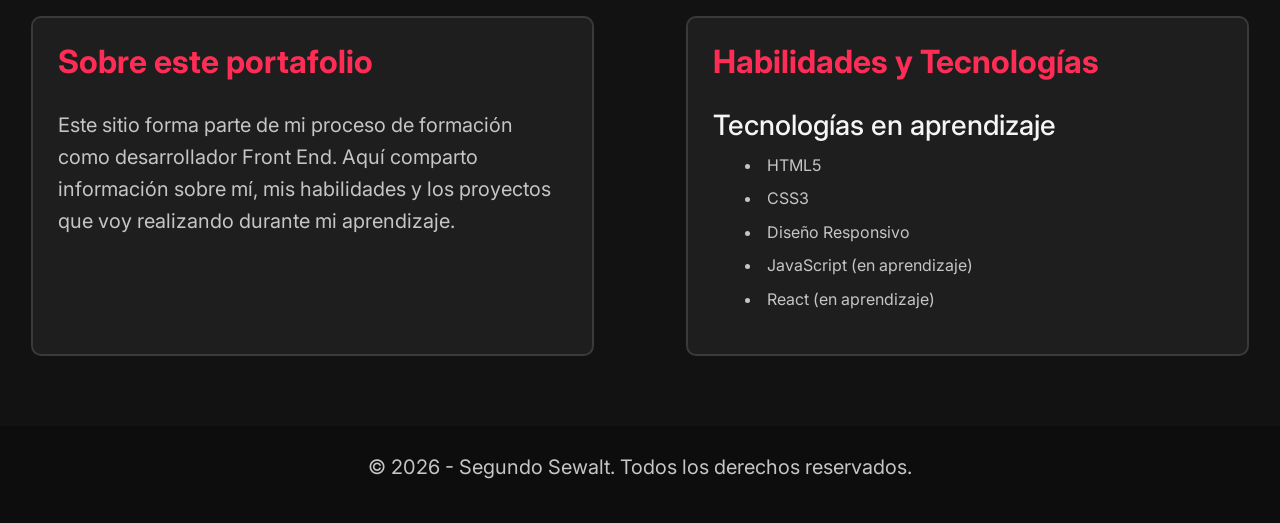
==== commit aaf87e44: "Refactorizacion completa del portafolio con SCSS" ====
--- a/index.html
+++ b/index.html
@@ -5,6 +5,11 @@
     <meta charset="UTF-8">
     <meta name="viewport" content="width=device-width, initial-scale=1.0">
     <title>Portafolio Personal - Segundo Sewalt</title>
+
+    <!-- Google Fonts -->
+    <link rel="preconnect" href="https://fonts.googleapis.com">
+    <link rel="preconnect" href="https://fonts.gstatic.com" crossorigin>
+    <link href="https://fonts.googleapis.com/css2?family=Inter:wght@100..900&display=swap" rel="stylesheet">
 
     <!-- Bootstrap CSS -->
     <link href="https://cdn.jsdelivr.net/npm/bootstrap@5.3.7/dist/css/bootstrap.min.css" rel="stylesheet">
--- a/styles/styles.css
+++ b/styles/styles.css
@@ -1,352 +1,269 @@
-@import url('https://fonts.googleapis.com/css2?family=Inter:wght@100..900&display=swap');
-
-/* ===========================
-   COLORES
-=========================== */
-
-:root {
-    --fondo: #121212;
-    --contenedor: #1e1e1e;
-    --titulo: #ff2d55;
-    --texto: #f5f5f5;
-    --texto-secundario: #c5c5c5;
-    --borde: #3a3a3a;
-    --hover: #d90429;
-}
-
+@charset "UTF-8";
 /* ===========================
    RESET
 =========================== */
-
 * {
-    margin: 0;
-    padding: 0;
-    box-sizing: border-box;
+  margin: 0;
+  padding: 0;
+  box-sizing: border-box;
 }
 
 /* ===========================
    BODY
 =========================== */
-
 body {
-    font-family: "Inter", sans-serif;
-    background-color: var(--fondo);
-    color: var(--texto);
-    line-height: 1.6;
+  font-family: "Inter", sans-serif;
+  background-color: #121212;
+  color: #f5f5f5;
+  line-height: 1.6;
+}
+
+/* ===========================
+   TEXTO
+=========================== */
+p {
+  font-size: 20px;
+  color: #c5c5c5;
+  margin-bottom: 15px;
+}
+
+ul {
+  list-style-position: inside;
+  color: #c5c5c5;
+}
+
+li {
+  margin-bottom: 8px;
+}
+
+/* ===========================
+   IMÁGENES
+=========================== */
+.fotoperfil {
+  width: 250px;
+  max-width: 100%;
+  border-radius: 10px;
+  border: 2px solid #3a3a3a;
+}
+
+.fotos {
+  width: 100%;
+  max-width: 700px;
+  border-radius: 10px;
+  border: 2px solid #3a3a3a;
+}
+
+/* ===========================
+   FIGURE
+=========================== */
+figure {
+  text-align: center;
+}
+
+figcaption {
+  margin-top: 10px;
+  color: #c5c5c5;
+  font-style: italic;
+}
+
+/* ===========================
+   LINKS
+=========================== */
+a {
+  color: #ff2d55;
+  text-decoration: none;
+}
+a:hover {
+  color: #f5f5f5;
 }
 
 /* ===========================
    TÍTULOS
 =========================== */
-
 h1,
 h2 {
-    font-weight: 700;
+  font-weight: 700;
 }
 
 h3 {
-    color: var(--texto);
-    margin-bottom: 10px;
-}
-
-/* ===========================
-   HERO
-=========================== */
+  color: #f5f5f5;
+  margin-bottom: 10px;
+}
+
+/* ===========================
+   NAVBAR
+=========================== */
+.navbar {
+  background-color: #121212;
+  border-bottom: 2px solid #3a3a3a;
+}
+@media (min-width: 768px) {
+  .navbar .container {
+    padding-right: 40px;
+    padding-left: 40px;
+  }
+}
+
+.navbar-brand {
+  color: #ff2d55;
+  font-weight: 700;
+}
+.navbar-brand:hover {
+  color: #d90429;
+}
+
+.nav-link {
+  color: #f5f5f5;
+  background: transparent;
+  padding: 8px 12px;
+  border-radius: 6px;
+  transition: 0.3s;
+}
+.nav-link:hover {
+  color: #ff2d55;
+  background: rgba(255, 45, 85, 0.15);
+}
+
+.navbar-nav .nav-item {
+  margin-bottom: 0;
+}
+
+.navbar-toggler {
+  border-color: #ff2d55;
+}
+.navbar-toggler:focus {
+  box-shadow: none;
+}
+
+/* ===========================
+   HERO Y SECCIONES
+=========================== */
+.hero,
+.seccion {
+  display: flex;
+  flex-direction: column;
+  width: 90%;
+  max-width: 1000px;
+  margin: 30px auto;
+  background-color: #1e1e1e;
+  border: 2px solid #3a3a3a;
+  border-radius: 10px;
+}
 
 .hero {
-    display: flex;
-    flex-direction: column;
-    justify-content: center;
-    align-items: center;
-    text-align: center;
-
-    width: 90%;
-    max-width: 1000px;
-
-    margin: 30px auto;
-    padding: 60px 25px;
-
-    background-color: var(--contenedor);
-    border: 2px solid var(--borde);
-    border-radius: 10px;
-
-    gap: 20px;
-}
-
+  display: flex;
+  justify-content: center;
+  align-items: center;
+  flex-direction: column;
+  text-align: center;
+  padding: 60px 25px;
+  gap: 20px;
+}
 .hero h1 {
-    color: var(--titulo);
-}
-
+  color: #ff2d55;
+}
 .hero p {
-    max-width: 700px;
-}
-
-/* ===========================
-   SECCIONES
-=========================== */
+  max-width: 700px;
+}
 
 .seccion {
-    display: flex;
-    flex-direction: column;
-    gap: 20px;
-
-    width: 90%;
-    max-width: 1000px;
-
-    margin: 30px auto;
-    padding: 25px;
-
-    background-color: var(--contenedor);
-    border: 2px solid var(--borde);
-    border-radius: 10px;
-}
-
+  padding: 25px;
+  gap: 20px;
+}
 .seccion h1,
 .seccion h2 {
-    color: var(--titulo);
-}
-
-/* ===========================
-   TEXTO
-=========================== */
-
-p {
-    font-size: 20px;
-    color: var(--texto-secundario);
-    margin-bottom: 15px;
-}
-
-ul {
-    list-style-position: inside;
-    color: var(--texto-secundario);
-}
-
-li {
-    margin-bottom: 8px;
-}
-
-/* ===========================
-   IMÁGENES
-=========================== */
-
-.fotoperfil {
-    width: 250px;
-    max-width: 100%;
-    border-radius: 10px;
-    border: 2px solid var(--borde);
-}
-
-.fotos {
-    width: 100%;
-    max-width: 700px;
-    border-radius: 10px;
-    border: 2px solid var(--borde);
-}
-
-/* ===========================
-   FIGURE
-=========================== */
-
-figure {
-    text-align: center;
-}
-
-figcaption {
-    margin-top: 10px;
-    color: var(--texto-secundario);
-    font-style: italic;
-}
-
-/* ===========================
-   LINKS
-=========================== */
-
-/* Links normales */
-
-a {
-    color: var(--titulo);
-}
-
-a:hover {
-    color: white;
-}
-
+  color: #ff2d55;
+}
+
+/* ===========================
+   GRID - INDEX
+=========================== */
+.grid-index {
+  display: grid;
+  grid-template-columns: 1fr;
+  grid-template-areas: "hero" "galeria" "sobre" "habilidades";
+  gap: 30px;
+}
+.grid-index .hero-grid {
+  grid-area: hero;
+}
+.grid-index .galeria-grid {
+  grid-area: galeria;
+}
+.grid-index .sobre-grid {
+  grid-area: sobre;
+}
+.grid-index .habilidades-grid {
+  grid-area: habilidades;
+}
+
+/* ===========================
+   GRID - SOBRE MÍ
+=========================== */
+.sobre-mi-grid {
+  display: grid;
+  grid-template-columns: 1fr;
+  grid-template-areas: "foto" "texto";
+  gap: 30px;
+}
+.sobre-mi-grid .foto {
+  grid-area: foto;
+  justify-self: center;
+}
+.sobre-mi-grid .texto {
+  grid-area: texto;
+}
+
+/* ===========================
+   DESKTOP
+=========================== */
+@media (min-width: 1024px) {
+  .grid-index {
+    grid-template-columns: 1fr 1fr;
+    grid-template-areas: "hero hero" "galeria galeria" "sobre habilidades";
+  }
+  .sobre-mi-grid {
+    grid-template-columns: 1fr 2fr;
+    grid-template-areas: "foto texto";
+    align-items: center;
+  }
+}
 /* ===========================
    FOOTER
 =========================== */
-
 footer {
-    text-align: center;
-    margin-top: 40px;
-    padding: 25px;
-    background-color: #0d0d0d;
-    color: var(--texto-secundario);
-}
-
-/* ===========================
-   GRID - INDEX
-=========================== */
-
-.grid-index {
-    display: grid;
-
-    grid-template-columns: 1fr;
-
-    grid-template-areas:
-        "hero"
-        "galeria"
-        "sobre"
-        "habilidades";
-
-    gap: 30px;
-}
-
-.hero-grid {
-    grid-area: hero;
-}
-
-.galeria-grid {
-    grid-area: galeria;
-}
-
-.sobre-grid {
-    grid-area: sobre;
-}
-
-.habilidades-grid {
-    grid-area: habilidades;
-}
-
-/* ===========================
-   GRID - SOBRE MÍ
-=========================== */
-
-.sobre-mi-grid {
-    display: grid;
-
-    grid-template-columns: 1fr;
-
-    grid-template-areas:
-        "foto"
-        "texto";
-
-    gap: 30px;
-}
-
-.foto {
-    grid-area: foto;
-    justify-self: center;
-}
-
-.texto {
-    grid-area: texto;
-}
-
-/* ===========================
-   TABLET
-=========================== */
-
-@media (min-width: 768px) {
-
-    .navbar .container {
-        padding-right: 40px;
-        padding-left: 40px;
-    }
-
-}
-
-/* ===========================
-   DESKTOP
-=========================== */
-
-@media (min-width: 1024px) {
-
-    .grid-index {
-
-        grid-template-columns: 1fr 1fr;
-
-        grid-template-areas:
-            "hero hero"
-            "galeria galeria"
-            "sobre habilidades";
-
-    }
-
-    .sobre-mi-grid {
-
-        grid-template-columns: 1fr 2fr;
-
-        grid-template-areas:
-            "foto texto";
-
-        align-items: center;
-
-    }
-
-}
-
-    /* ===========================
-   BOOTSTRAP
-=========================== */
-
-.navbar {
-    background-color: var(--fondo) !important;
-    border-bottom: 2px solid var(--borde);
-}
-
-.navbar-brand {
-    color: var(--titulo) !important;
-    font-weight: 700;
-}
-
-.navbar-brand:hover {
-    color: var(--hover) !important;
-}
-
-.nav-link {
-    color: var(--texto) !important;
-    background: transparent !important;
-    padding: 8px 12px;
-    border-radius: 6px;
-    transition: .3s;
-}
-
-.nav-link:hover {
-    color: var(--titulo) !important;
-    background: rgba(255, 45, 85, 0.15) !important;
-}
-
-.navbar-nav .nav-item {
-    margin-bottom: 0;
-}
-
-.navbar-toggler {
-    border-color: var(--titulo);
-}
-
-.navbar-toggler:focus {
-    box-shadow: none;
-}
-
+  text-align: center;
+  margin-top: 40px;
+  padding: 25px;
+  background-color: #0d0d0d;
+  color: #c5c5c5;
+}
+
+/* ===========================
+   BUTTONS
+=========================== */
+/* Por el momento no hay botones personalizados.
+   Este archivo queda preparado para futuros estilos. */
+/* ===========================
+   CAROUSEL
+=========================== */
 .carousel {
-    max-width: 900px;
-    margin: 30px auto;
-}
-
+  max-width: 900px;
+  margin: 30px auto;
+}
 .carousel img {
-    border-radius: 10px;
-    border: 2px solid var(--borde);
-}
-
-.carousel-control-prev-icon,
-.carousel-control-next-icon {
-    filter: invert(100%);
-}
-
+  border-radius: 10px;
+  border: 2px solid #3a3a3a;
+}
+
+/* ===========================
+   CARD
+=========================== */
 .sobre-mi-grid .card {
-    background-color: var(--contenedor);
-    border: 2px solid var(--borde);
-    color: var(--texto);
-    padding: 25px;
-}
-
+  background-color: #1e1e1e;
+  border: 2px solid #3a3a3a;
+  color: #f5f5f5;
+  padding: 25px;
+}
+
+/*# sourceMappingURL=styles.css.map */
